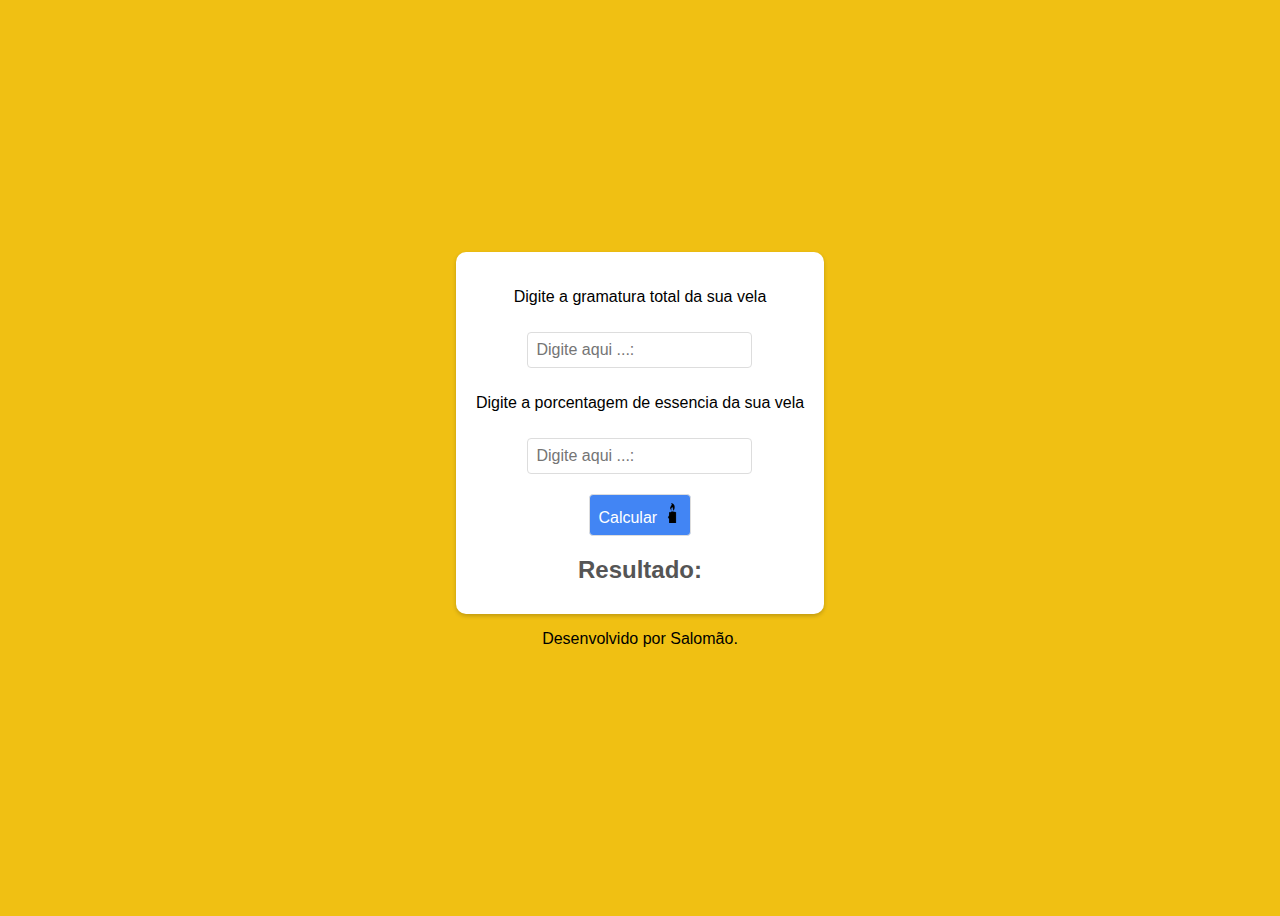
==== index.html @ c8fe06e8 "aqui" ====
<!DOCTYPE html>
<html lang="pt-br">
<head>
    <meta charset="UTF-8">
    <meta name="viewport" content="width=device-width, initial-scale=1.0">
    <link rel="stylesheet" href="estilo.css">
    <script src="index.js"></script>
    <title>Calculo de velas</title>
</head>
<body>
    
<div id="Corpo">
<p>Digite a gramatura total da sua vela </p>
<input type="number" placeholder="Digite aqui ...:" id="grama">
<p>Digite a porcentagem de essencia da sua vela</p>
<input type="number" placeholder="Digite aqui ...:" id="ml">
<BUtton id="calcular">Calcular <img src="vela-acesa.png" alt=""></BUtton>

<h1>Resultado:</h1>

</div>

<p>Desenvolvido por Salomão.</p>


</body>
<script src="index.js"></script>
</html>
---- estilo.css ----
body {
    display: flex;
    flex-direction: column;
    align-items: center;
    justify-content: center;
    height: 100vh;
    font-family: Arial, sans-serif;
    background-color: #f0c013;
  }
  
  #Corpo {
    display: flex;
    flex-direction: column;
    align-items: center;
    justify-content: center;
    background-color: #fff;
    padding: 20px;
    border-radius: 10px;
    box-shadow: 0 2px 4px rgba(0, 0, 0, 0.2);
  }
  
  input[type="number"], button {
    margin: 10px;
    padding: 8px;
    border: 1px solid #ddd;
    border-radius: 4px;
    font-size: 16px;
    outline: none;
  }
  
  button {
    background-color: #4285F4;
    color: #fff;
    cursor: pointer;
  }
  
  h1 {
    margin: 10px;
    font-size: 24px;
    color: #555;
  }
  img{
    width: 20px;

  }
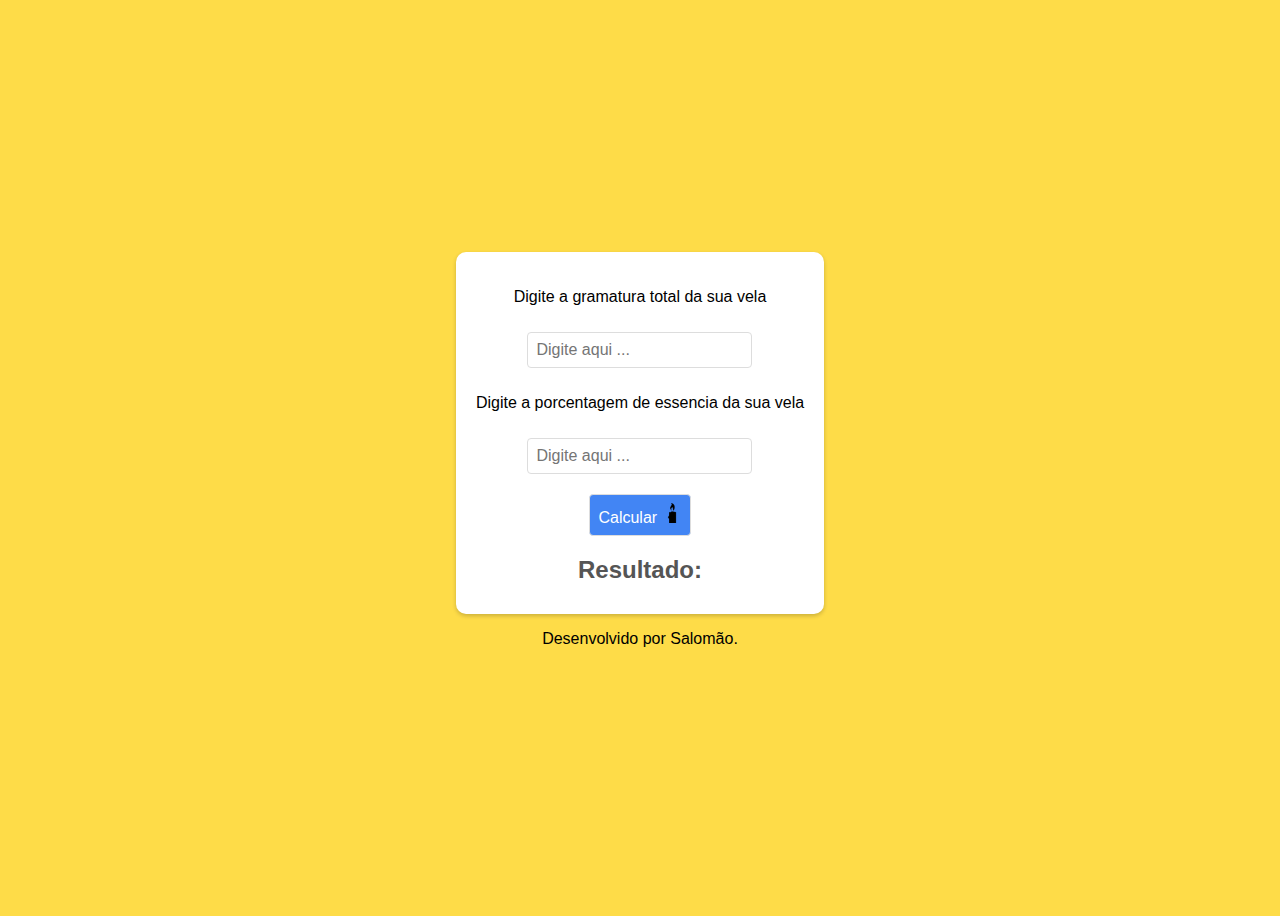
==== commit 98e6bb00: "Ultima atualização" ====
--- a/index.html
+++ b/index.html
@@ -11,9 +11,9 @@
     
 <div id="Corpo">
 <p>Digite a gramatura total da sua vela </p>
-<input type="number" placeholder="Digite aqui ...:" id="grama">
+<input type="number" placeholder="Digite aqui ..." id="grama">
 <p>Digite a porcentagem de essencia da sua vela</p>
-<input type="number" placeholder="Digite aqui ...:" id="ml">
+<input type="number" placeholder="Digite aqui ..." id="ml">
 <BUtton id="calcular">Calcular <img src="vela-acesa.png" alt=""></BUtton>
 
 <h1>Resultado:</h1>
--- a/estilo.css
+++ b/estilo.css
@@ -5,7 +5,7 @@
     justify-content: center;
     height: 100vh;
     font-family: Arial, sans-serif;
-    background-color: #f0c013;
+    background-color: #fed626d7;
   }
   
   #Corpo {
@@ -13,7 +13,7 @@
     flex-direction: column;
     align-items: center;
     justify-content: center;
-    background-color: #fff;
+    background-color: #ffffff;
     padding: 20px;
     border-radius: 10px;
     box-shadow: 0 2px 4px rgba(0, 0, 0, 0.2);
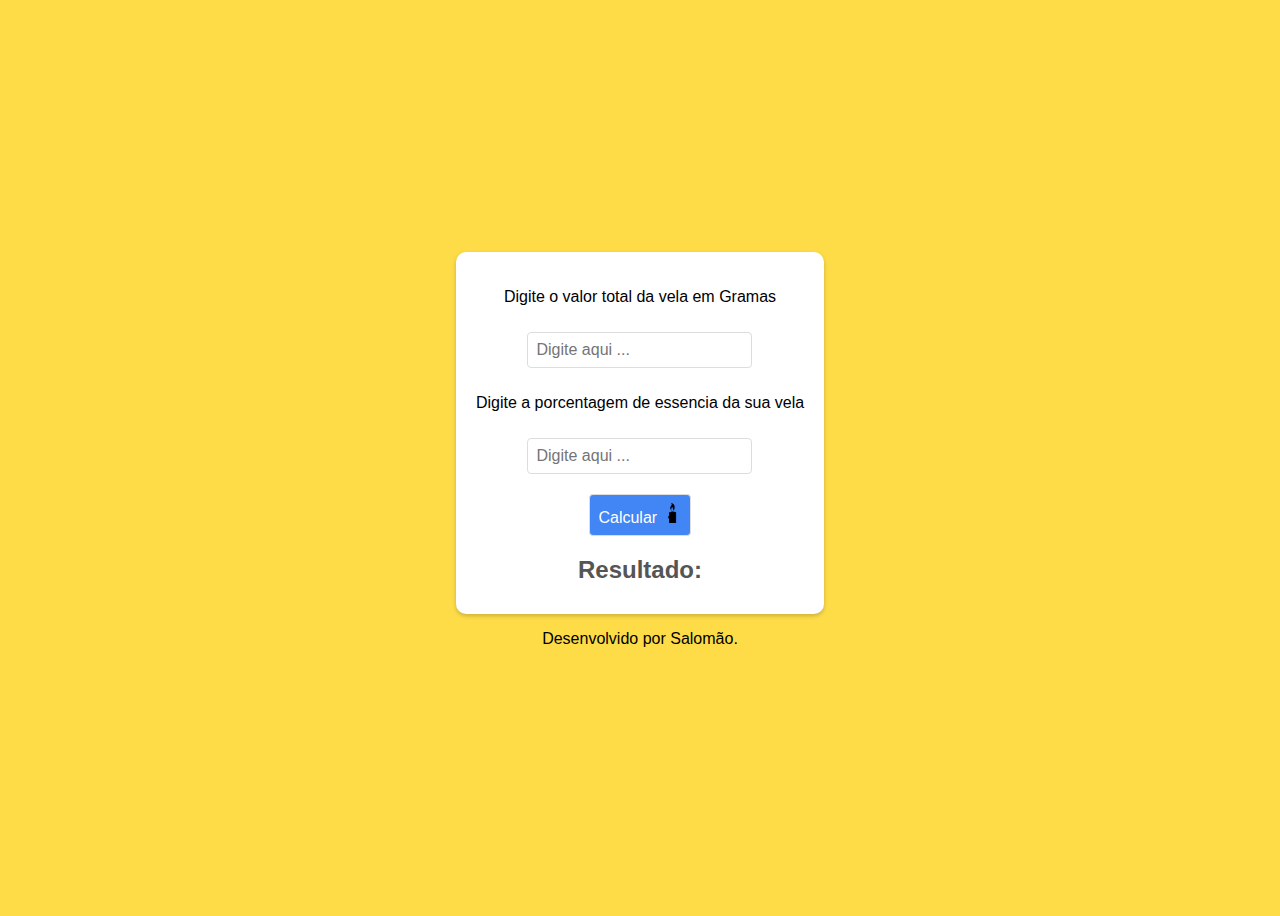
==== commit 7daab3a6: "gramatur a para gramas" ====
--- a/index.html
+++ b/index.html
@@ -10,7 +10,7 @@
 <body>
     
 <div id="Corpo">
-<p>Digite a gramatura total da sua vela </p>
+<p>Digite o valor total da vela em Gramas </p>
 <input type="number" placeholder="Digite aqui ..." id="grama">
 <p>Digite a porcentagem de essencia da sua vela</p>
 <input type="number" placeholder="Digite aqui ..." id="ml">
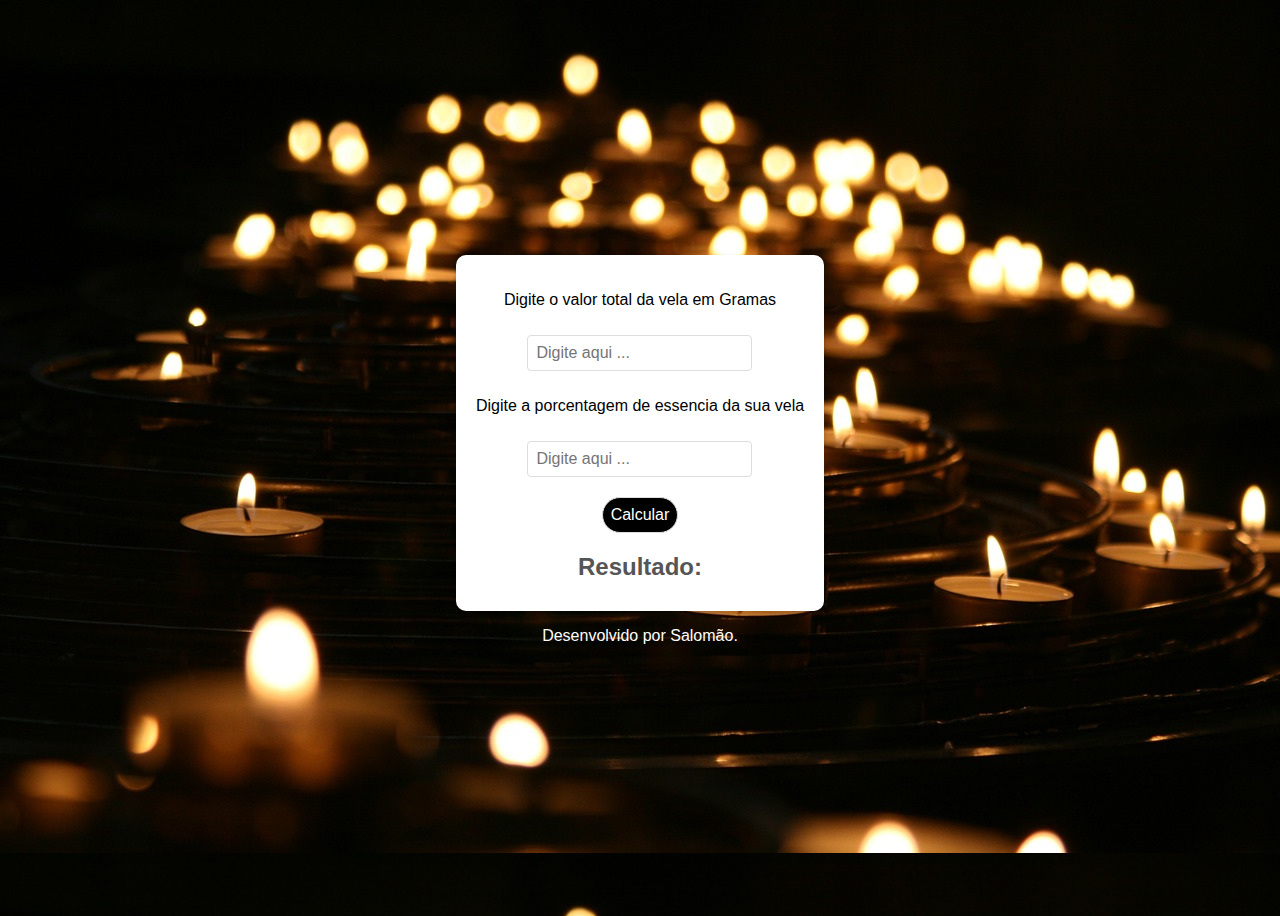
==== commit 4ba8f987: "FIX BUG" ====
--- a/index.html
+++ b/index.html
@@ -14,13 +14,13 @@
 <input type="number" placeholder="Digite aqui ..." id="grama">
 <p>Digite a porcentagem de essencia da sua vela</p>
 <input type="number" placeholder="Digite aqui ..." id="ml">
-<BUtton id="calcular">Calcular <img src="vela-acesa.png" alt=""></BUtton>
+<BUtton id="calcular">Calcular </BUtton> 
 
 <h1>Resultado:</h1>
 
 </div>
 
-<p>Desenvolvido por Salomão.</p>
+<p id="creditos">Desenvolvido por Salomão. </p>
 
 
 </body>
--- a/estilo.css
+++ b/estilo.css
@@ -5,7 +5,7 @@
     justify-content: center;
     height: 100vh;
     font-family: Arial, sans-serif;
-    background-color: #fed626d7;
+    background: url("candlelights-1868525_1280.jpg") ;
   }
   
   #Corpo {
@@ -29,9 +29,10 @@
   }
   
   button {
-    background-color: #4285F4;
+    background-color: #000000;
     color: #fff;
     cursor: pointer;
+    border-radius: 90px;
   }
   
   h1 {
@@ -39,6 +40,11 @@
     font-size: 24px;
     color: #555;
   }
+
+  #creditos{
+
+    color:rgb(253, 253, 253);
+  }
   img{
     width: 20px;
 
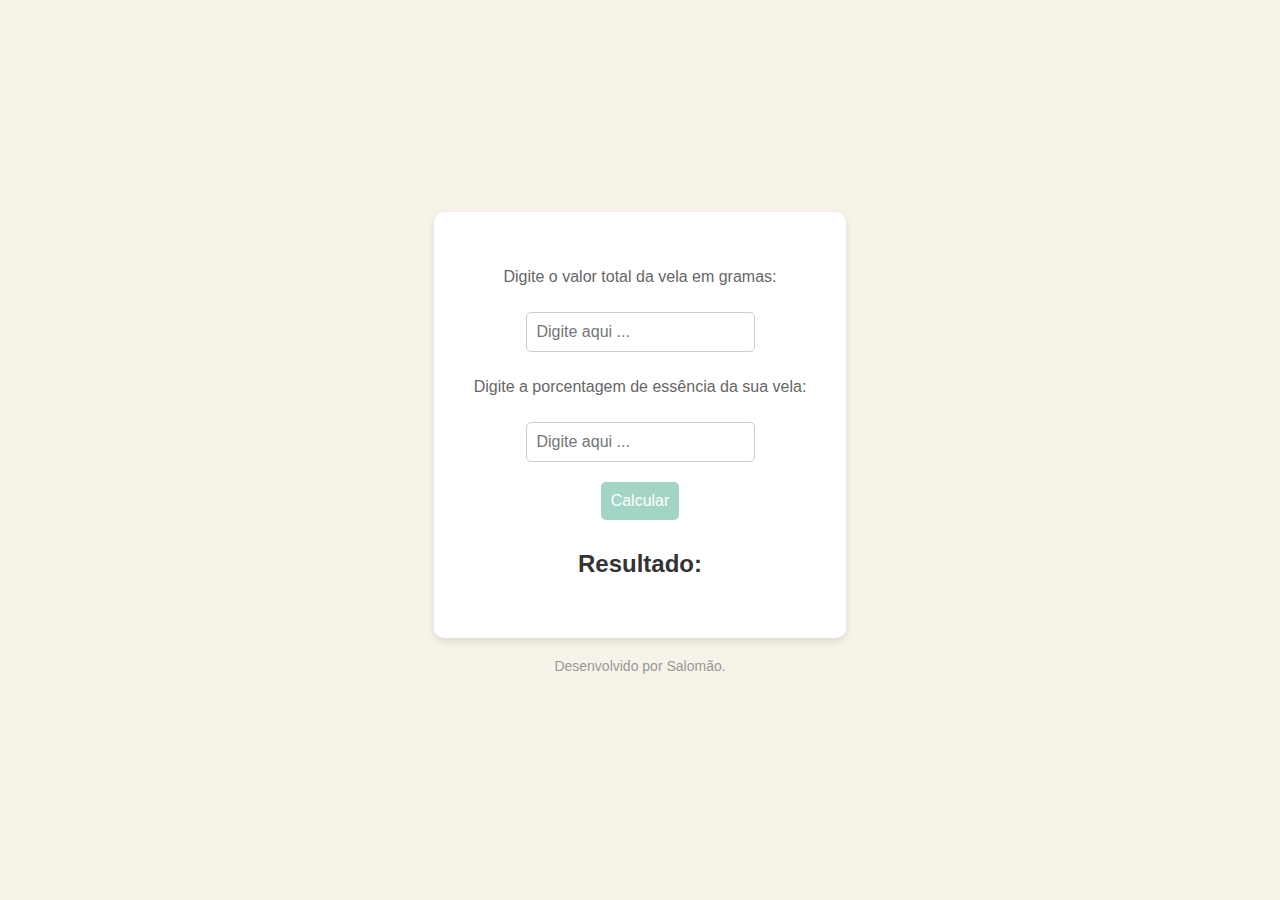
==== commit 0cac8293: "subindo novo estilo e js" ====
--- a/index.html
+++ b/index.html
@@ -4,25 +4,23 @@
     <meta charset="UTF-8">
     <meta name="viewport" content="width=device-width, initial-scale=1.0">
     <link rel="stylesheet" href="estilo.css">
-    <script src="index.js"></script>
-    <title>Calculo de velas</title>
+    <script src="index.js" defer></script>
+    <title>Cálculo de Velas</title>
 </head>
 <body>
-    
+
 <div id="Corpo">
-<p>Digite o valor total da vela em Gramas </p>
-<input type="number" placeholder="Digite aqui ..." id="grama">
-<p>Digite a porcentagem de essencia da sua vela</p>
-<input type="number" placeholder="Digite aqui ..." id="ml">
-<BUtton id="calcular">Calcular </BUtton> 
+    <p>Digite o valor total da vela em gramas:</p>
+    <input type="number" placeholder="Digite aqui ..." id="grama">
+    <p>Digite a porcentagem de essência da sua vela:</p>
+    <input type="number" placeholder="Digite aqui ..." id="ml">
+    <button id="calcular">Calcular</button>
+    <button id="recalcular" style="display: none;">Recalcular</button>
 
-<h1>Resultado:</h1>
-
+    <h1>Resultado:</h1>
 </div>
 
-<p id="creditos">Desenvolvido por Salomão. </p>
-
+<p id="creditos">Desenvolvido por Salomão.</p>
 
 </body>
-<script src="index.js"></script>
-</html>+</html>
--- a/estilo.css
+++ b/estilo.css
@@ -4,49 +4,79 @@
     align-items: center;
     justify-content: center;
     height: 100vh;
-    font-family: Arial, sans-serif;
-    background: url("candlelights-1868525_1280.jpg") ;
-  }
-  
-  #Corpo {
+    font-family: 'Arial', sans-serif;
+    background-color: #f7f3e9; /* Cor de fundo pastel */
+    margin: 0;
+    padding: 0;
+    color: #333;
+}
+
+#Corpo {
     display: flex;
     flex-direction: column;
     align-items: center;
     justify-content: center;
-    background-color: #ffffff;
-    padding: 20px;
+    background-color: #fff;
+    padding: 40px;
     border-radius: 10px;
-    box-shadow: 0 2px 4px rgba(0, 0, 0, 0.2);
-  }
-  
-  input[type="number"], button {
+    box-shadow: 0 4px 8px rgba(0, 0, 0, 0.1);
+    animation: fadeIn 1s;
+    transition: transform 0.6s;
+}
+
+input[type="number"], button {
     margin: 10px;
-    padding: 8px;
-    border: 1px solid #ddd;
-    border-radius: 4px;
+    padding: 10px;
+    border: 1px solid #ccc;
+    border-radius: 5px;
     font-size: 16px;
     outline: none;
-  }
-  
-  button {
-    background-color: #000000;
+    transition: all 0.3s ease;
+}
+
+input[type="number"]:focus {
+    border-color: #999;
+}
+
+button {
+    background-color: #a2d5c6; /* Cor pastel */
     color: #fff;
     cursor: pointer;
-    border-radius: 90px;
-  }
-  
-  h1 {
-    margin: 10px;
+    border: none;
+    border-radius: 5px;
+    transition: background-color 0.3s ease, transform 0.3s ease;
+}
+
+button:hover {
+    background-color: #89c0a7; /* Cor pastel mais escura */
+    transform: scale(1.05);
+}
+
+h1 {
+    margin: 20px 0;
     font-size: 24px;
-    color: #555;
-  }
+    color: #333;
+}
 
-  #creditos{
+#creditos {
+    color: #999;
+    margin-top: 20px;
+    font-size: 14px;
+}
 
-    color:rgb(253, 253, 253);
-  }
-  img{
-    width: 20px;
+@keyframes fadeIn {
+    from {
+        opacity: 0;
+    }
+    to {
+        opacity: 1;
+    }
+}
 
-  }
-  +p {
+    color: #666; /* Cor do texto em pastel suave */
+}
+
+#Corpo.rotating {
+    transform: rotateY(360deg);
+}
